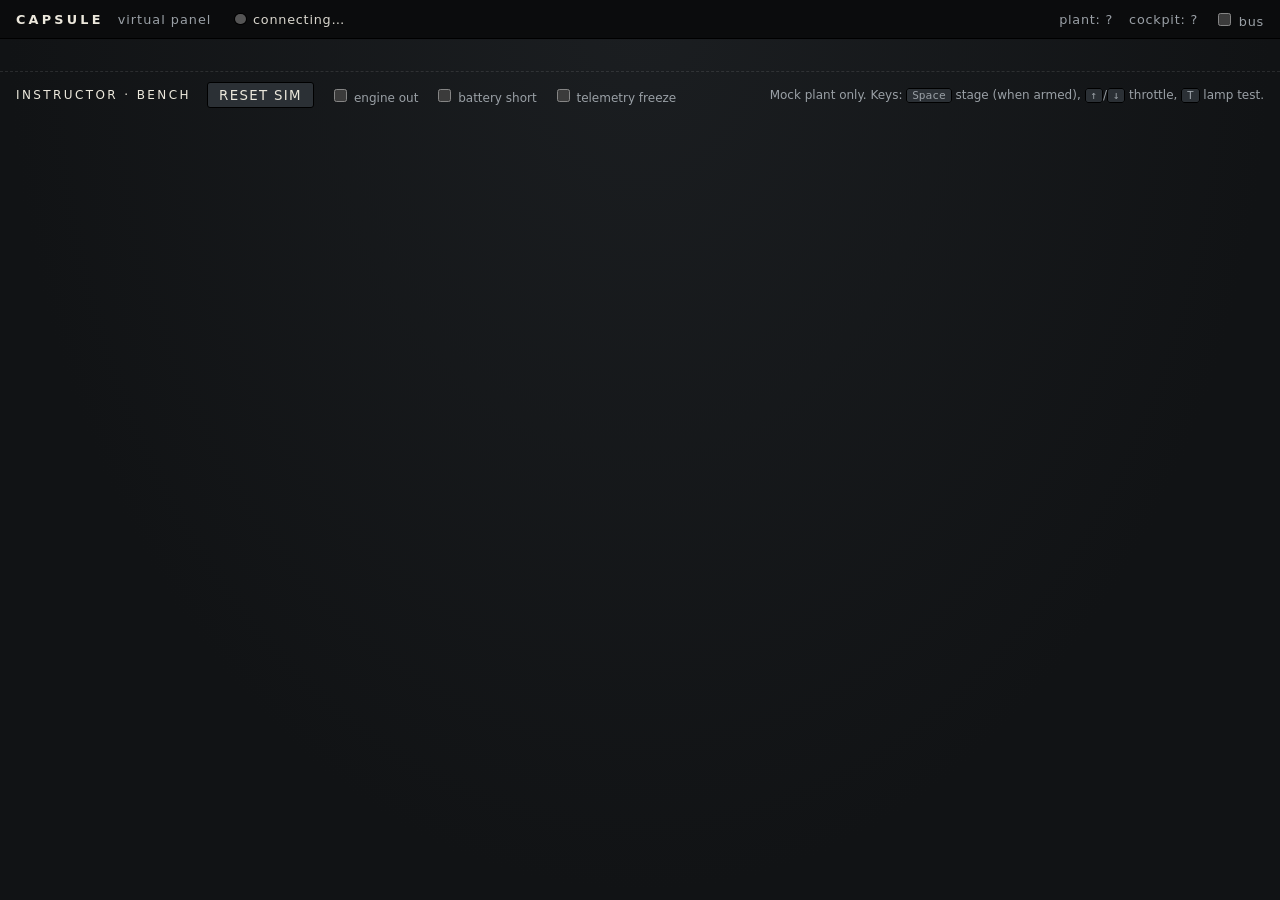
==== panels/virtual/index.html @ 7343ec57 "refactor for humans and performance" ====
<!doctype html>
<html lang="en">
<head>
<meta charset="utf-8">
<meta name="viewport" content="width=device-width, initial-scale=1">
<title>Capsule · virtual panel</title>
<link rel="icon" href="data:,">
<link rel="stylesheet" href="panel.css">
</head>
<body>
<header class="topbar">
  <div class="brand">CAPSULE <span>virtual panel</span></div>
  <div class="conn"><span id="conn-dot" class="dot"></span><span id="conn-text">connecting…</span></div>
  <nav id="nav" class="nav" aria-label="Panels"></nav>
  <div class="links">
    <span id="plant">plant: ?</span>
    <span id="cockpit">cockpit: ?</span>
    <label class="sw-sniff"><input type="checkbox" id="sniff-toggle"> bus</label>
  </div>
</header>

<main id="panel" class="panel" aria-label="Panel"></main>

<section class="bench" aria-label="Instructor bench">
  <div class="bench-title">INSTRUCTOR · BENCH</div>
  <button data-bench="sim/reset">RESET SIM</button>
  <label><input type="checkbox" data-failure="engine_out"> engine out</label>
  <label><input type="checkbox" data-failure="battery_short"> battery short</label>
  <label><input type="checkbox" data-failure="telemetry_freeze"> telemetry freeze</label>
  <span class="bench-note">Mock plant only. Keys: <kbd>Space</kbd> stage (when armed), <kbd>↑</kbd>/<kbd>↓</kbd> throttle, <kbd>T</kbd> lamp test.</span>
</section>

<section id="sniffer" class="sniffer" hidden aria-label="Bus sniffer">
  <div class="sniff-head">
    <strong>BUS</strong>
    <input id="sniff-filter" placeholder="filter topic (e.g. panel/ or cmd/)" value="">
    <label><input type="checkbox" id="sniff-tlm"> show tlm/*</label>
    <button id="sniff-clear">clear</button>
  </div>
  <ol id="sniff-list"></ol>
</section>

<script src="vendor/mqtt.min.js"></script>
<script type="module" src="panel.js"></script>
</body>
</html>
---- panels/virtual/panel.css ----
:root {
  --bg: #111315;
  --plate: #2a2e33;
  --plate-hi: #343a40;
  --plate-lo: #1f2327;
  --legend: #ece8dc;
  --legend-dim: #9aa0a6;
  --amber: #ffb000;
  --red: #ff3b2f;
  --green: #35e06f;
  --white: #f6f2e6;
  --seg-red: #ff4b1f;
  --seg-green: #4cff7a;
  --guard: #c8231b;
  --ink: #d9d6cd;
  font-family: "DIN Alternate", "Bahnschrift", "Roboto Condensed", "Arial Narrow", system-ui, sans-serif;
  color-scheme: dark;
}
* { box-sizing: border-box; }
body { margin: 0; background: radial-gradient(ellipse at top, #1b1e21, var(--bg) 70%); color: var(--ink); min-height: 100vh; }

.topbar { display: flex; align-items: center; gap: 1.5rem; padding: .6rem 1rem; background: #0b0c0d; border-bottom: 1px solid #000;
  font-size: .8rem; letter-spacing: .06em; flex-wrap: wrap; }
.brand { font-weight: 700; letter-spacing: .25em; color: var(--legend); }
.brand span { font-weight: 400; letter-spacing: .08em; color: var(--legend-dim); margin-left: .4rem; }
.conn { display: flex; align-items: center; gap: .45rem; }
.dot { width: .65rem; height: .65rem; border-radius: 50%; background: #555; box-shadow: 0 0 0 1px #000; }
.dot.up { background: var(--green); box-shadow: 0 0 8px var(--green); }
.dot.down { background: var(--red); box-shadow: 0 0 8px var(--red); }
.links { margin-left: auto; display: flex; gap: 1rem; color: var(--legend-dim); align-items: center; }
.sw-sniff { cursor: pointer; }

/* ---------- panel ---------- */
.panel { display: grid; grid-template-columns: repeat(auto-fit, minmax(17rem, 1fr)); gap: 1rem; padding: 1rem;
  max-width: 96rem; margin: 0 auto; }
.plate { position: relative; background: linear-gradient(160deg, var(--plate-hi), var(--plate) 35%, var(--plate-lo));
  border-radius: 6px; padding: 2.1rem 1rem 1.1rem; box-shadow: inset 0 1px 0 #ffffff14, inset 0 -2px 0 #0006, 0 6px 18px #0008;
  display: flex; flex-wrap: wrap; gap: 1.1rem 1rem; align-content: flex-start; justify-content: center; }
.plate::before, .plate::after, .plate .screw-b::before, .plate .screw-b::after {
  content: ""; position: absolute; width: 9px; height: 9px; border-radius: 50%;
  background: radial-gradient(circle at 35% 35%, #9aa0a6, #3c4146 70%); box-shadow: 0 1px 1px #000a; }
.plate::before { top: 7px; left: 7px; } .plate::after { top: 7px; right: 7px; }
.plate .screw-b::before { bottom: 7px; left: 7px; } .plate .screw-b::after { bottom: 7px; right: 7px; }
.plate-title { position: absolute; top: .55rem; left: 0; right: 0; text-align: center; font-size: .72rem; letter-spacing: .22em;
  color: var(--legend); text-shadow: 0 1px 0 #000; }
.plate-title::after { content: ""; display: block; margin: .3rem auto 0; width: 60%; height: 1px; background: #ffffff22; }

.ctl { display: flex; flex-direction: column; align-items: center; gap: .35rem; min-width: 4.6rem; }
.ctl .lbl { font-size: .66rem; letter-spacing: .14em; color: var(--legend); text-align: center; text-shadow: 0 1px 0 #000;
  white-space: nowrap; }
.ctl .sub { font-size: .58rem; letter-spacing: .12em; color: var(--legend-dim); }

/* toggle (bat handle) */
.toggle { width: 2.6rem; height: 4.2rem; position: relative; cursor: pointer; border: 0; background: transparent; padding: 0; }
.toggle .nut { position: absolute; left: 50%; top: 50%; width: 1.9rem; height: 1.9rem; transform: translate(-50%, -50%);
  border-radius: 50%; background: radial-gradient(circle at 40% 35%, #d7dbde, #6b7177 60%, #2b2f33); box-shadow: 0 2px 3px #000b; }
.toggle .bat { position: absolute; left: 50%; width: .62rem; height: 2.1rem; margin-left: -.31rem; border-radius: .35rem;
  background: linear-gradient(90deg, #8d9399, #f1f3f4 45%, #9ba1a6); box-shadow: 0 2px 2px #0009; transition: top .08s, transform .08s;
  top: .15rem; transform-origin: 50% 100%; }
.toggle[aria-pressed="false"] .bat { top: 1.95rem; transform-origin: 50% 0; }
.toggle .pos { position: absolute; left: 100%; font-size: .55rem; color: var(--legend-dim); letter-spacing: .1em; margin-left: .15rem; }
.toggle .pos.on { top: .1rem; } .toggle .pos.off { bottom: .1rem; }
.toggle:focus-visible, .btn:focus-visible, .rotary:focus-visible, .pot:focus-visible, .guard:focus-visible { outline: 2px solid var(--amber); outline-offset: 3px; }

/* guard cover */
.guarded { position: relative; width: 3.4rem; height: 4.6rem; margin-top: 1.3rem; display: flex; justify-content: center; align-items: center; }
.guard { position: absolute; inset: 0; border: 0; cursor: pointer; border-radius: .5rem .5rem .3rem .3rem; z-index: 2;
  background: linear-gradient(180deg, #e5483c, var(--guard) 55%, #7d140e); box-shadow: inset 0 2px 0 #ffffff40, 0 3px 6px #000b;
  transform-origin: 50% 0; transition: transform .18s; opacity: .93; }
.guard::after { content: "GUARD"; position: absolute; bottom: .35rem; left: 0; right: 0; font-size: .5rem; letter-spacing: .2em; color: #ffd9d4; }
.guarded.open .guard { transform: translateY(-1.15rem) scaleY(.2); box-shadow: 0 2px 3px #000b; }
.guarded.open .guard::after { opacity: 0; }
.guarded .toggle { z-index: 1; }

/* push button with lamp */
.btn { width: 4.2rem; height: 2.9rem; border-radius: .35rem; cursor: pointer; border: 2px solid #0a0b0c; padding: .2rem;
  background: #1b1d20; box-shadow: 0 3px 0 #000, 0 4px 8px #000a; display: flex; align-items: center; justify-content: center;
  font-family: inherit; font-size: .6rem; letter-spacing: .12em; line-height: 1.1; color: #5f6368; text-align: center;
  transition: transform .04s, box-shadow .04s; }
.btn.square { width: 3.4rem; }
.btn:active, .btn.down { transform: translateY(2px); box-shadow: 0 1px 0 #000, 0 2px 4px #000a; }
.btn.lit.red { background: radial-gradient(circle, #ff8270, var(--red) 60%, #a1190f); color: #2a0602; box-shadow: 0 0 18px #ff3b2f99, 0 3px 0 #000; }
.btn.lit.amber { background: radial-gradient(circle, #ffd27a, var(--amber) 60%, #a86f00); color: #2b1b00; box-shadow: 0 0 18px #ffb00099, 0 3px 0 #000; }
.btn.lit.green { background: radial-gradient(circle, #a4ffbf, var(--green) 60%, #13863b); color: #03240e; box-shadow: 0 0 18px #35e06f99, 0 3px 0 #000; }
.btn.plain { color: var(--legend); background: linear-gradient(#3b4046, #23272b); }

/* LED */
.led { width: 1.05rem; height: 1.05rem; border-radius: 50%; border: 2px solid #0b0c0d;
  background: radial-gradient(circle at 35% 30%, #555, #222 70%); box-shadow: inset 0 1px 2px #000; }
.led.lit.green { background: radial-gradient(circle at 35% 30%, #eaffef, var(--green) 45%, #0f6b2e); box-shadow: 0 0 10px var(--green); }
.led.lit.red { background: radial-gradient(circle at 35% 30%, #fff0ee, var(--red) 45%, #7a120b); box-shadow: 0 0 10px var(--red); }
.led.lit.amber { background: radial-gradient(circle at 35% 30%, #fff6e0, var(--amber) 45%, #7a5000); box-shadow: 0 0 10px var(--amber); }
.led.lit.white { background: radial-gradient(circle at 35% 30%, #fff, var(--white) 45%, #9a968a); box-shadow: 0 0 10px var(--white); }

.blink { animation: blink 0.5s steps(1, end) infinite; }
@keyframes blink { 50% { filter: brightness(.25); box-shadow: none; } }

/* annunciator */
.annun { display: grid; gap: 3px; background: #050506; padding: 4px; border-radius: 4px; box-shadow: inset 0 0 0 1px #000, 0 2px 4px #000a; }
.annun .cell { min-width: 5.2rem; padding: .45rem .3rem; text-align: center; font-size: .6rem; letter-spacing: .12em; line-height: 1.1;
  color: #3a3d40; background: #15171a; border-radius: 2px; }
.annun .cell.lit.amber { background: var(--amber); color: #2b1b00; box-shadow: 0 0 12px #ffb00088; }
.annun .cell.lit.red { background: var(--red); color: #2a0602; box-shadow: 0 0 12px #ff3b2f88; }

/* 7-segment */
.seg7 { background: #070707; padding: .45rem .55rem; border-radius: 4px; box-shadow: inset 0 0 0 1px #000, inset 0 2px 8px #000, 0 1px 0 #ffffff14;
  display: flex; gap: .18rem; }
.seg7 svg { width: 1.35rem; height: 2.3rem; }
.seg7 .s { fill: #1c0804; transition: fill .05s; }
.seg7.green .s { fill: #051a0b; }
.seg7 .s.on { fill: var(--seg-red); filter: drop-shadow(0 0 3px #ff4b1f88); }
.seg7.green .s.on { fill: var(--seg-green); filter: drop-shadow(0 0 3px #4cff7a88); }

/* bar graph */
.bar { display: flex; gap: 3px; padding: 4px; background: #070707; border-radius: 3px; box-shadow: inset 0 0 0 1px #000; }
.bar i { width: .55rem; height: 1.6rem; border-radius: 1px; background: #1a1d1a; }
.bar i.on { background: var(--green); box-shadow: 0 0 5px #35e06f88; }
.bar i.on.hi { background: var(--amber); box-shadow: 0 0 5px #ffb00088; }
.bar i.on.top { background: var(--red); box-shadow: 0 0 5px #ff3b2f88; }

/* rotary */
.rotary-wrap { position: relative; width: 7.4rem; height: 6.4rem; }
.rotary { position: absolute; left: 50%; top: 56%; width: 2.9rem; height: 2.9rem; transform: translate(-50%, -50%); border-radius: 50%;
  border: 0; cursor: pointer; background: radial-gradient(circle at 40% 35%, #5a6066, #1d2023 70%); box-shadow: 0 3px 6px #000c, inset 0 1px 0 #ffffff26; }
.rotary .ptr { position: absolute; left: 50%; top: 50%; width: .3rem; height: 1.35rem; margin-left: -.15rem; margin-top: -1.35rem;
  background: var(--white); border-radius: .2rem; transform-origin: 50% 100%; box-shadow: 0 0 3px #000; transition: transform .12s; }
.rotary-wrap .tick { position: absolute; white-space: nowrap; font-size: .5rem; letter-spacing: .06em; color: var(--legend-dim); transform: translate(-50%, -50%); }
.rotary-wrap .tick.sel { color: var(--legend); text-shadow: 0 0 6px #fff8; }

/* pot (throttle lever) */
.pot { -webkit-appearance: none; appearance: none; writing-mode: vertical-lr; direction: rtl; width: 2.4rem; height: 8.5rem; background: transparent; cursor: ns-resize; }
.pot::-webkit-slider-runnable-track { width: .5rem; background: #050506; border-radius: .3rem; box-shadow: inset 0 0 0 1px #000; }
.pot::-moz-range-track { width: .5rem; background: #050506; border-radius: .3rem; }
.pot::-webkit-slider-thumb { -webkit-appearance: none; width: 2.2rem; height: 1.1rem; border-radius: .25rem; margin-left: -.85rem;
  background: linear-gradient(#e9ecef, #8f959b); box-shadow: 0 2px 3px #000b; }
.pot::-moz-range-thumb { width: 2.2rem; height: 1.1rem; border-radius: .25rem; background: linear-gradient(#e9ecef, #8f959b); border: 0; }
.pot-val { font-size: .6rem; color: var(--legend-dim); font-variant-numeric: tabular-nums; }

/* buzzer */
.buzzer { width: 2.2rem; height: 2.2rem; border-radius: 50%; background: repeating-radial-gradient(circle, #222 0 2px, #0c0d0e 2px 4px);
  box-shadow: 0 2px 4px #000b, inset 0 0 0 2px #000; }
.buzzer.lit { box-shadow: 0 0 0 3px var(--red), 0 0 14px var(--red); }

/* bench + sniffer */
.bench { max-width: 96rem; margin: 0 auto 1rem; padding: .6rem 1rem; display: flex; gap: 1rem; align-items: center; flex-wrap: wrap;
  font-size: .75rem; color: var(--legend-dim); border-top: 1px dashed #ffffff1a; }
.bench-title { letter-spacing: .2em; color: var(--legend); }
.bench button, .sniff-head button { background: #2b3035; color: var(--legend); border: 1px solid #000; border-radius: 3px; padding: .3rem .7rem; cursor: pointer; font-family: inherit; letter-spacing: .1em; }
.bench-note { margin-left: auto; }
kbd { background: #2b3035; border-radius: 3px; padding: 0 .3rem; border: 1px solid #000; font-size: .7rem; }
.sniffer { max-width: 96rem; margin: 0 auto 1rem; padding: 0 1rem; font-family: ui-monospace, "JetBrains Mono", Menlo, monospace; font-size: .72rem; }
.sniff-head { display: flex; gap: .8rem; align-items: center; padding: .4rem 0; flex-wrap: wrap; }
.sniff-head input[type=text], .sniff-head input:not([type]) { background: #0b0c0d; color: var(--ink); border: 1px solid #333; padding: .25rem .4rem; min-width: 16rem; }
#sniff-list { list-style: none; margin: 0; padding: .4rem; height: 16rem; overflow: auto; background: #08090a; border: 1px solid #222; }
#sniff-list li { white-space: pre; color: #9aa0a6; }
#sniff-list li b { color: var(--amber); font-weight: 400; }
#sniff-list li .in { color: var(--green); }
#sniff-list li .cmd { color: var(--red); }

@media (max-width: 480px) {
  .panel { padding: .6rem; gap: .7rem; }
  .bench-note { margin-left: 0; }
}
.navlink { color: var(--legend); text-decoration: none; border: 1px solid #444; border-radius: 3px; padding: .15rem .5rem; }
.navlink:hover, .navlink:focus-visible { border-color: var(--amber); color: var(--amber); outline: none; }

/* ---------- navigation between panels ---------- */
.nav { display: flex; gap: .4rem; flex-wrap: wrap; }
.navlink[aria-current="page"] { border-color: var(--amber); color: var(--amber); }

/* ---------- white annunciators (DSKY) and blinking displays ---------- */
.annun .cell.lit.white { background: #f2efe6; color: #1d1d1b; box-shadow: 0 0 12px #f2efe688; }
.annun .cell.lit.green { background: var(--green); color: #032010; box-shadow: 0 0 12px #35e06f88; }
/* the whole display blinks as one: animating each lit segment made segments that lit later blink out of step */
.seg7.flash svg { animation: seg-blink 1s steps(1) infinite; }
@keyframes seg-blink { 50% { opacity: .08; } }
@media (prefers-reduced-motion: reduce) { .seg7.flash svg { animation-duration: 2s; } }
.annun .cell.lit.blue { background: #4aa8ff; color: #021a33; box-shadow: 0 0 12px #4aa8ff88; }
.plate.pairs { display: grid; grid-template-columns: auto auto; justify-content: center; align-items: center; gap: .9rem 1.2rem; }

/* ---------- keypad ---------- */
.keypad { display: grid; grid-template-columns: auto auto auto; gap: .45rem; align-items: stretch; }
.keycol { display: grid; grid-template-rows: 1fr 1fr; gap: .45rem; }
.keygrid { display: grid; grid-template-columns: repeat(5, 3.3rem); grid-auto-rows: 3.1rem; gap: .45rem; }
.key { font: 600 .82rem/1 "DIN Alternate", "Roboto Condensed", system-ui, sans-serif; letter-spacing: .06em; color: #f4f1e8;
  background: linear-gradient(#4a4f55, #2a2e33); border: 1px solid #000; border-radius: 4px; cursor: pointer; min-width: 3.3rem;
  box-shadow: inset 0 1px 0 #ffffff26, 0 3px 0 #000; padding: 0 .2rem; }
.key.tall { min-height: 4.8rem; min-width: 3.8rem; }
.key.down { transform: translateY(2px); box-shadow: inset 0 1px 0 #ffffff14, 0 1px 0 #000; background: #3b4046; }
.key:focus-visible { outline: 2px solid var(--amber); outline-offset: 2px; }
.key.blank { visibility: hidden; }

/* ---------- DSKY layout ---------- */
.layout-dsky .panel { grid-template-columns: minmax(13rem, auto) minmax(17rem, auto); justify-content: center; max-width: 60rem; }
.layout-dsky .plate.dsky-keys { grid-column: 1 / -1; }
.plate.dsky-status .annun .cell { min-width: 6.4rem; padding: .7rem .3rem; }
.plate.dsky-disp { display: grid; grid-template-columns: repeat(3, auto); gap: .8rem 1.1rem; justify-content: center; background: linear-gradient(160deg, #2b2f2a, #1e221d); }
.plate.dsky-disp .ctl.reg { grid-column: 1 / -1; flex-direction: row-reverse; justify-content: flex-end; gap: .8rem; }
.plate.dsky-disp .ctl.acty { grid-column: 1; }
.plate.dsky-disp .ctl.prog { grid-column: 3; }
.plate.dsky-disp .ctl.verb { grid-column: 1; }
.plate.dsky-disp .ctl.noun { grid-column: 3; }
.plate.dsky-disp .ctl.reg .lbl { min-width: 1.6rem; }
@media (max-width: 40rem) {
  .layout-dsky .panel { grid-template-columns: 1fr; }
  .keygrid { grid-template-columns: repeat(5, 2.6rem); grid-auto-rows: 2.8rem; }
  .key { min-width: 2.6rem; font-size: .7rem; }
  .key.tall { min-width: 3rem; }
}
/* push buttons carry their legend on the cap: no second label under them */
.ctl.t-button > .lbl, .ctl.t-lamp_button > .lbl { display: none; }

/* ---------- LED matrix (engine status) and alphanumeric display ---------- */
.matrix { display: grid; gap: 4px; padding: 7px; background: #050506; border-radius: 4px; box-shadow: inset 0 0 0 1px #000, 0 2px 4px #000a; }
.matrix i { width: .8rem; height: .8rem; border-radius: 50%; background: #17191b; }
.matrix i.green { background: var(--green); box-shadow: 0 0 7px var(--green); }
.matrix i.amber { background: var(--amber); box-shadow: 0 0 7px var(--amber); }
.matrix i.red { background: var(--red); box-shadow: 0 0 7px var(--red); }
.matrix i.white { background: #8f8c84; box-shadow: 0 0 4px #f6f2e666; }
.alpha { height: 2.3rem; padding: .4rem .5rem; background: #070707; border-radius: 4px; box-shadow: inset 0 0 0 1px #000, inset 0 2px 8px #000;
  font: 600 1.15rem/1.5rem ui-monospace, "DejaVu Sans Mono", Menlo, monospace; letter-spacing: .16em; white-space: pre; overflow: hidden;
  color: var(--seg-green); text-shadow: 0 0 5px #4cff7a88; }
.plate.pairs .screw-b { position: absolute; inset: 0; pointer-events: none; }
.plate.wide { grid-column: span 2; }
@media (max-width: 40rem) { .plate.wide { grid-column: auto; } .plate.wide .annun .cell { min-width: 0; } }
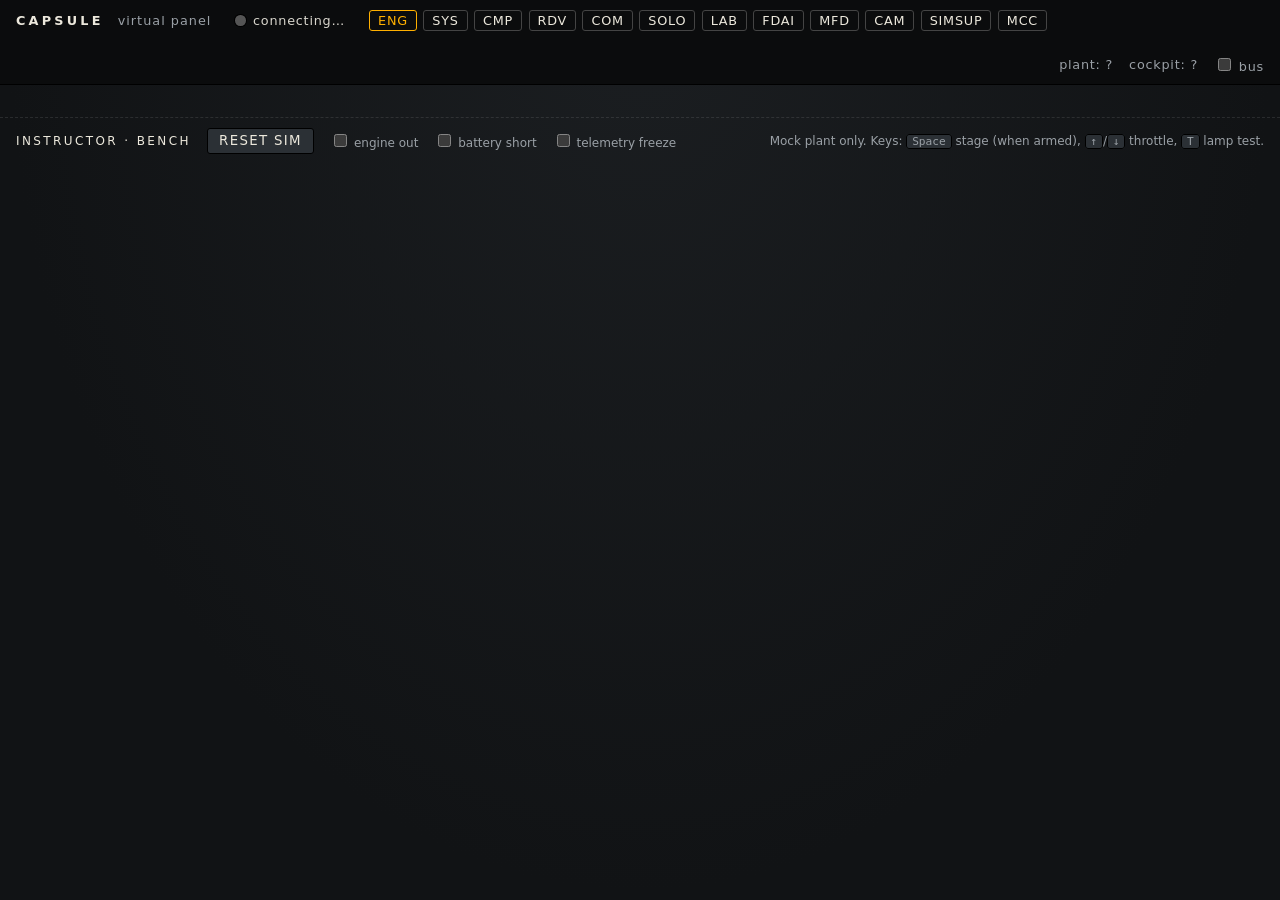
==== commit 9a0e6be0: "a bit of refactoring" ====
--- a/panels/virtual/index.html
+++ b/panels/virtual/index.html
@@ -8,10 +8,7 @@
 <link rel="stylesheet" href="panel.css">
 </head>
 <body>
-<header class="topbar">
-  <div class="brand">CAPSULE <span>virtual panel</span></div>
-  <div class="conn"><span id="conn-dot" class="dot"></span><span id="conn-text">connecting…</span></div>
-  <nav id="nav" class="nav" aria-label="Panels"></nav>
+<header class="topbar" data-subtitle="virtual panel">
   <div class="links">
     <span id="plant">plant: ?</span>
     <span id="cockpit">cockpit: ?</span>
@@ -41,6 +38,7 @@
 </section>
 
 <script src="vendor/mqtt.min.js"></script>
+<script type="module" src="shell.js"></script>
 <script type="module" src="panel.js"></script>
 </body>
 </html>
--- a/panels/virtual/panel.css
+++ b/panels/virtual/panel.css
@@ -168,7 +168,7 @@
 .nav { display: flex; gap: .4rem; flex-wrap: wrap; }
 .navlink[aria-current="page"] { border-color: var(--amber); color: var(--amber); }
 
-/* ---------- white annunciators (DSKY) and blinking displays ---------- */
+/* ---------- white annunciators and blinking displays ---------- */
 .annun .cell.lit.white { background: #f2efe6; color: #1d1d1b; box-shadow: 0 0 12px #f2efe688; }
 .annun .cell.lit.green { background: var(--green); color: #032010; box-shadow: 0 0 12px #35e06f88; }
 /* the whole display blinks as one: animating each lit segment made segments that lit later blink out of step */
@@ -190,19 +190,7 @@
 .key:focus-visible { outline: 2px solid var(--amber); outline-offset: 2px; }
 .key.blank { visibility: hidden; }
 
-/* ---------- DSKY layout ---------- */
-.layout-dsky .panel { grid-template-columns: minmax(13rem, auto) minmax(17rem, auto); justify-content: center; max-width: 60rem; }
-.layout-dsky .plate.dsky-keys { grid-column: 1 / -1; }
-.plate.dsky-status .annun .cell { min-width: 6.4rem; padding: .7rem .3rem; }
-.plate.dsky-disp { display: grid; grid-template-columns: repeat(3, auto); gap: .8rem 1.1rem; justify-content: center; background: linear-gradient(160deg, #2b2f2a, #1e221d); }
-.plate.dsky-disp .ctl.reg { grid-column: 1 / -1; flex-direction: row-reverse; justify-content: flex-end; gap: .8rem; }
-.plate.dsky-disp .ctl.acty { grid-column: 1; }
-.plate.dsky-disp .ctl.prog { grid-column: 3; }
-.plate.dsky-disp .ctl.verb { grid-column: 1; }
-.plate.dsky-disp .ctl.noun { grid-column: 3; }
-.plate.dsky-disp .ctl.reg .lbl { min-width: 1.6rem; }
 @media (max-width: 40rem) {
-  .layout-dsky .panel { grid-template-columns: 1fr; }
   .keygrid { grid-template-columns: repeat(5, 2.6rem); grid-auto-rows: 2.8rem; }
   .key { min-width: 2.6rem; font-size: .7rem; }
   .key.tall { min-width: 3rem; }
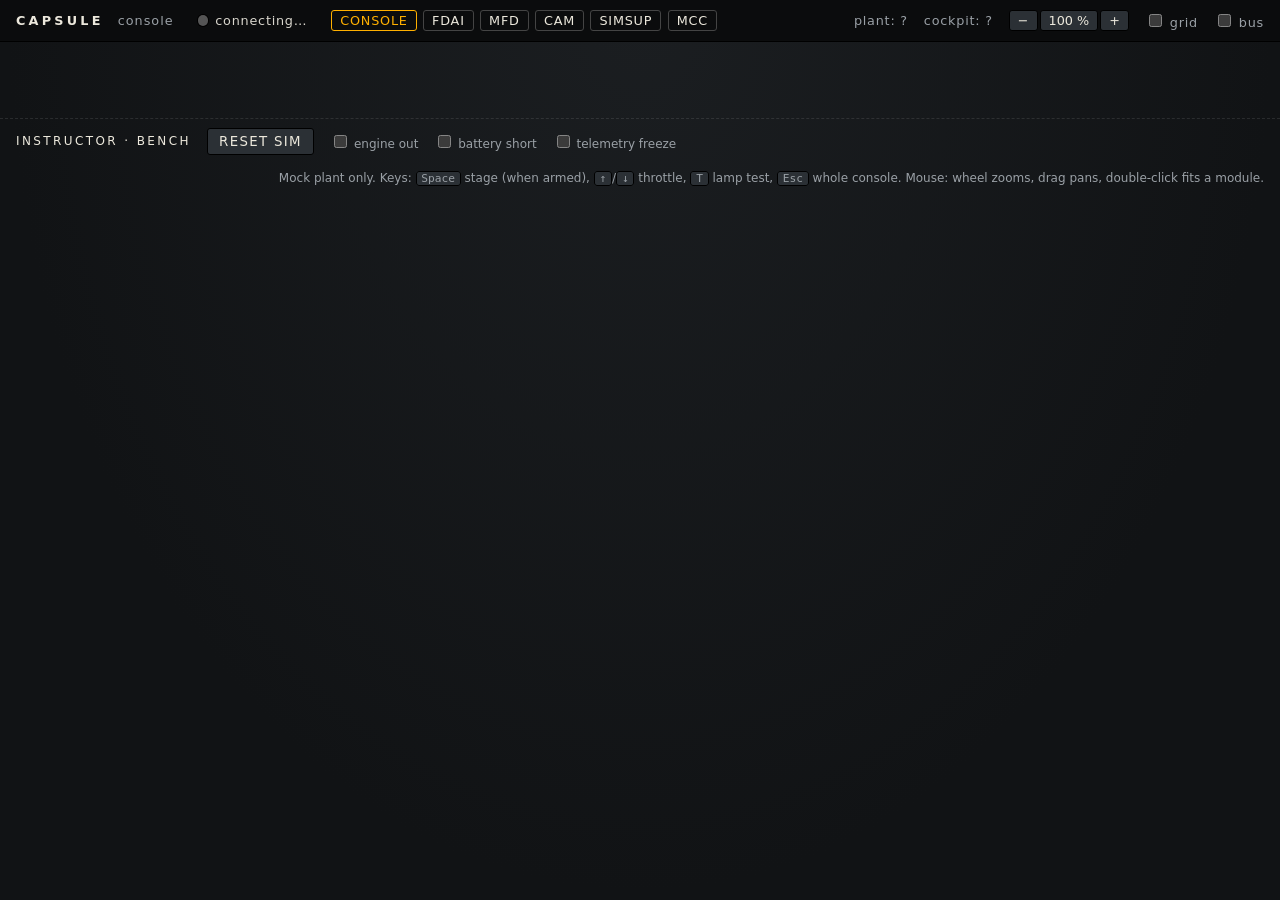
==== commit 891b8018: "panels and redesign in U" ====
--- a/panels/virtual/index.html
+++ b/panels/virtual/index.html
@@ -3,20 +3,29 @@
 <head>
 <meta charset="utf-8">
 <meta name="viewport" content="width=device-width, initial-scale=1">
-<title>Capsule · virtual panel</title>
+<title>Capsule · console</title>
 <link rel="icon" href="data:,">
 <link rel="stylesheet" href="panel.css">
 </head>
 <body>
-<header class="topbar" data-subtitle="virtual panel">
+<header class="topbar" data-subtitle="console">
   <div class="links">
+    <span id="layout-status" class="layout-status" hidden></span>
     <span id="plant">plant: ?</span>
     <span id="cockpit">cockpit: ?</span>
+    <span class="zoom" aria-label="Zoom">
+      <button id="zoom-out" type="button" title="Zoom out">−</button>
+      <button id="zoom-fit" type="button" title="Fit to the window"><span id="zoom-level">100 %</span></button>
+      <button id="zoom-in" type="button" title="Zoom in">+</button>
+    </span>
+    <label class="sw-sniff" title="10 mm grid on every panel"><input type="checkbox" id="grid-toggle"> grid</label>
     <label class="sw-sniff"><input type="checkbox" id="sniff-toggle"> bus</label>
   </div>
 </header>
 
-<main id="panel" class="panel" aria-label="Panel"></main>
+<main id="console" class="console" aria-label="Console: the wheel zooms, dragging pans, double-click a module to fit it, Esc fits all">
+  <div id="overview" class="overview"></div>
+</main>
 
 <section class="bench" aria-label="Instructor bench">
   <div class="bench-title">INSTRUCTOR · BENCH</div>
@@ -24,7 +33,7 @@
   <label><input type="checkbox" data-failure="engine_out"> engine out</label>
   <label><input type="checkbox" data-failure="battery_short"> battery short</label>
   <label><input type="checkbox" data-failure="telemetry_freeze"> telemetry freeze</label>
-  <span class="bench-note">Mock plant only. Keys: <kbd>Space</kbd> stage (when armed), <kbd>↑</kbd>/<kbd>↓</kbd> throttle, <kbd>T</kbd> lamp test.</span>
+  <span class="bench-note">Mock plant only. Keys: <kbd>Space</kbd> stage (when armed), <kbd>↑</kbd>/<kbd>↓</kbd> throttle, <kbd>T</kbd> lamp test, <kbd>Esc</kbd> whole console. Mouse: wheel zooms, drag pans, double-click fits a module.</span>
 </section>
 
 <section id="sniffer" class="sniffer" hidden aria-label="Bus sniffer">
--- a/panels/virtual/panel.css
+++ b/panels/virtual/panel.css
@@ -30,12 +30,35 @@
 .links { margin-left: auto; display: flex; gap: 1rem; color: var(--legend-dim); align-items: center; }
 .sw-sniff { cursor: pointer; }
 
-/* ---------- panel ---------- */
-.panel { display: grid; grid-template-columns: repeat(auto-fit, minmax(17rem, 1fr)); gap: 1rem; padding: 1rem;
-  max-width: 96rem; margin: 0 auto; }
+/* ---------- console, zones, modules, panels: fixed physical geometry (1 U = 100 mm), only the zoom changes ---------- */
+.console { overflow: auto; cursor: grab; overscroll-behavior: contain; }
+.overview { display: flex; flex-direction: column; gap: 14mm; width: max-content; margin: 0 auto; padding: 10mm; user-select: none; }
+.zone-title { font-size: 1.6rem; letter-spacing: .5em; color: var(--legend-dim); padding: 0 0 4mm; border-bottom: 2px dashed #ffffff30;
+  margin-bottom: 6mm; }
+/* the zone's grid of U, faint, so that free places show */
+.zone-grid { position: relative; background-image: linear-gradient(#ffffff0d 1px, transparent 1px), linear-gradient(90deg, #ffffff0d 1px, transparent 1px);
+  background-size: 100mm 100mm; outline: 1px solid #ffffff0d; }
+.module { position: absolute; background: #08090a; box-shadow: 0 0 0 1.5mm #050607, 0 10px 30px #000c; }
+.console.panning { cursor: grabbing; }
+.zoom { display: inline-flex; gap: 2px; }
+.zoom button { white-space: nowrap; background: #2b3035; color: var(--legend); border: 1px solid #000; border-radius: 3px; padding: .1rem .5rem; cursor: pointer;
+  font: inherit; min-width: 1.8rem; }
+.layout-status { color: var(--red); cursor: help; }
+.misplaced { outline: 2px dashed var(--red); outline-offset: 1px; }
+
+/* a plate: the console's panels, and the glass pages' bezels (which flow) */
 .plate { position: relative; background: linear-gradient(160deg, var(--plate-hi), var(--plate) 35%, var(--plate-lo));
   border-radius: 6px; padding: 2.1rem 1rem 1.1rem; box-shadow: inset 0 1px 0 #ffffff14, inset 0 -2px 0 #0006, 0 6px 18px #0008;
   display: flex; flex-wrap: wrap; gap: 1.1rem 1rem; align-content: flex-start; justify-content: center; }
+/* a glass panel's screen: the page, scaled from its resolution to the screen's size */
+.glass { position: absolute; overflow: hidden; background: #000; border-radius: 1mm; box-shadow: 0 0 0 2mm #111316, 0 0 0 2.4mm #000; }
+.glass iframe { border: 0; display: block; transform-origin: 0 0; background: #000; }
+/* a console panel: fixed size and place, its controls placed absolutely */
+.module .plate { position: absolute; display: block; padding: 0; overflow: hidden; border-radius: 1.5mm;
+  box-shadow: inset 0 1px 0 #ffffff14, inset 0 -2px 0 #0006, inset 0 0 0 1px #000; }
+body.show-grid .module .plate { background-image: linear-gradient(#ffb00026 1px, transparent 1px), linear-gradient(90deg, #ffb00026 1px, transparent 1px),
+  linear-gradient(160deg, var(--plate-hi), var(--plate) 35%, var(--plate-lo));
+  background-size: 10mm 10mm, 10mm 10mm, auto; }
 .plate::before, .plate::after, .plate .screw-b::before, .plate .screw-b::after {
   content: ""; position: absolute; width: 9px; height: 9px; border-radius: 50%;
   background: radial-gradient(circle at 35% 35%, #9aa0a6, #3c4146 70%); box-shadow: 0 1px 1px #000a; }
@@ -45,7 +68,9 @@
   color: var(--legend); text-shadow: 0 1px 0 #000; }
 .plate-title::after { content: ""; display: block; margin: .3rem auto 0; width: 60%; height: 1px; background: #ffffff22; }
 
-.ctl { display: flex; flex-direction: column; align-items: center; gap: .35rem; min-width: 4.6rem; }
+/* a control block (indicator, component, legend), centred on its `at` position in mm */
+.ctl { position: absolute; transform: translate(-50%, -50%); display: flex; flex-direction: column; align-items: center; gap: .35rem;
+  min-width: 4.6rem; }
 .ctl .lbl { font-size: .66rem; letter-spacing: .14em; color: var(--legend); text-align: center; text-shadow: 0 1px 0 #000;
   white-space: nowrap; }
 .ctl .sub { font-size: .58rem; letter-spacing: .12em; color: var(--legend-dim); }
@@ -147,6 +172,7 @@
 .bench-title { letter-spacing: .2em; color: var(--legend); }
 .bench button, .sniff-head button { background: #2b3035; color: var(--legend); border: 1px solid #000; border-radius: 3px; padding: .3rem .7rem; cursor: pointer; font-family: inherit; letter-spacing: .1em; }
 .bench-note { margin-left: auto; }
+@media (max-width: 480px) { .bench-note { margin-left: 0; } }
 kbd { background: #2b3035; border-radius: 3px; padding: 0 .3rem; border: 1px solid #000; font-size: .7rem; }
 .sniffer { max-width: 96rem; margin: 0 auto 1rem; padding: 0 1rem; font-family: ui-monospace, "JetBrains Mono", Menlo, monospace; font-size: .72rem; }
 .sniff-head { display: flex; gap: .8rem; align-items: center; padding: .4rem 0; flex-wrap: wrap; }
@@ -157,10 +183,7 @@
 #sniff-list li .in { color: var(--green); }
 #sniff-list li .cmd { color: var(--red); }
 
-@media (max-width: 480px) {
-  .panel { padding: .6rem; gap: .7rem; }
-  .bench-note { margin-left: 0; }
-}
+
 .navlink { color: var(--legend); text-decoration: none; border: 1px solid #444; border-radius: 3px; padding: .15rem .5rem; }
 .navlink:hover, .navlink:focus-visible { border-color: var(--amber); color: var(--amber); outline: none; }
 
@@ -176,7 +199,6 @@
 @keyframes seg-blink { 50% { opacity: .08; } }
 @media (prefers-reduced-motion: reduce) { .seg7.flash svg { animation-duration: 2s; } }
 .annun .cell.lit.blue { background: #4aa8ff; color: #021a33; box-shadow: 0 0 12px #4aa8ff88; }
-.plate.pairs { display: grid; grid-template-columns: auto auto; justify-content: center; align-items: center; gap: .9rem 1.2rem; }
 
 /* ---------- keypad ---------- */
 .keypad { display: grid; grid-template-columns: auto auto auto; gap: .45rem; align-items: stretch; }
@@ -190,11 +212,6 @@
 .key:focus-visible { outline: 2px solid var(--amber); outline-offset: 2px; }
 .key.blank { visibility: hidden; }
 
-@media (max-width: 40rem) {
-  .keygrid { grid-template-columns: repeat(5, 2.6rem); grid-auto-rows: 2.8rem; }
-  .key { min-width: 2.6rem; font-size: .7rem; }
-  .key.tall { min-width: 3rem; }
-}
 /* push buttons carry their legend on the cap: no second label under them */
 .ctl.t-button > .lbl, .ctl.t-lamp_button > .lbl { display: none; }
 
@@ -208,6 +225,14 @@
 .alpha { height: 2.3rem; padding: .4rem .5rem; background: #070707; border-radius: 4px; box-shadow: inset 0 0 0 1px #000, inset 0 2px 8px #000;
   font: 600 1.15rem/1.5rem ui-monospace, "DejaVu Sans Mono", Menlo, monospace; letter-spacing: .16em; white-space: pre; overflow: hidden;
   color: var(--seg-green); text-shadow: 0 0 5px #4cff7a88; }
-.plate.pairs .screw-b { position: absolute; inset: 0; pointer-events: none; }
-.plate.wide { grid-column: span 2; }
-@media (max-width: 40rem) { .plate.wide { grid-column: auto; } .plate.wide .annun .cell { min-width: 0; } }
+
+/* ---------- a glass page inside its console module's screen (?embed=1, set by shell.js) ---------- */
+.embedded body { background: #000; min-height: 0; overflow: hidden; }
+.embedded .topbar, .embedded .fdai-note, .embedded .plate > .plate-title { display: none; }
+.embedded :is(.fdai-wrap, .cam-wrap) { padding: 0; height: 100vh; align-items: stretch; }
+.embedded .plate { width: 100%; height: 100vh; padding: 1rem; border-radius: 0; background: #050607; box-shadow: none;
+  justify-content: center; align-content: center; }
+.embedded .plate::before, .embedded .plate::after { display: none; }
+.embedded .fdai-box { width: min(100%, calc(100vh - 9.5rem)); }
+.embedded .screen { flex-basis: min(36rem, calc(100vh - 2rem)); }
+.embedded .cam-screen { width: min(100%, calc((100vh - 2rem) * 16 / 9)); }
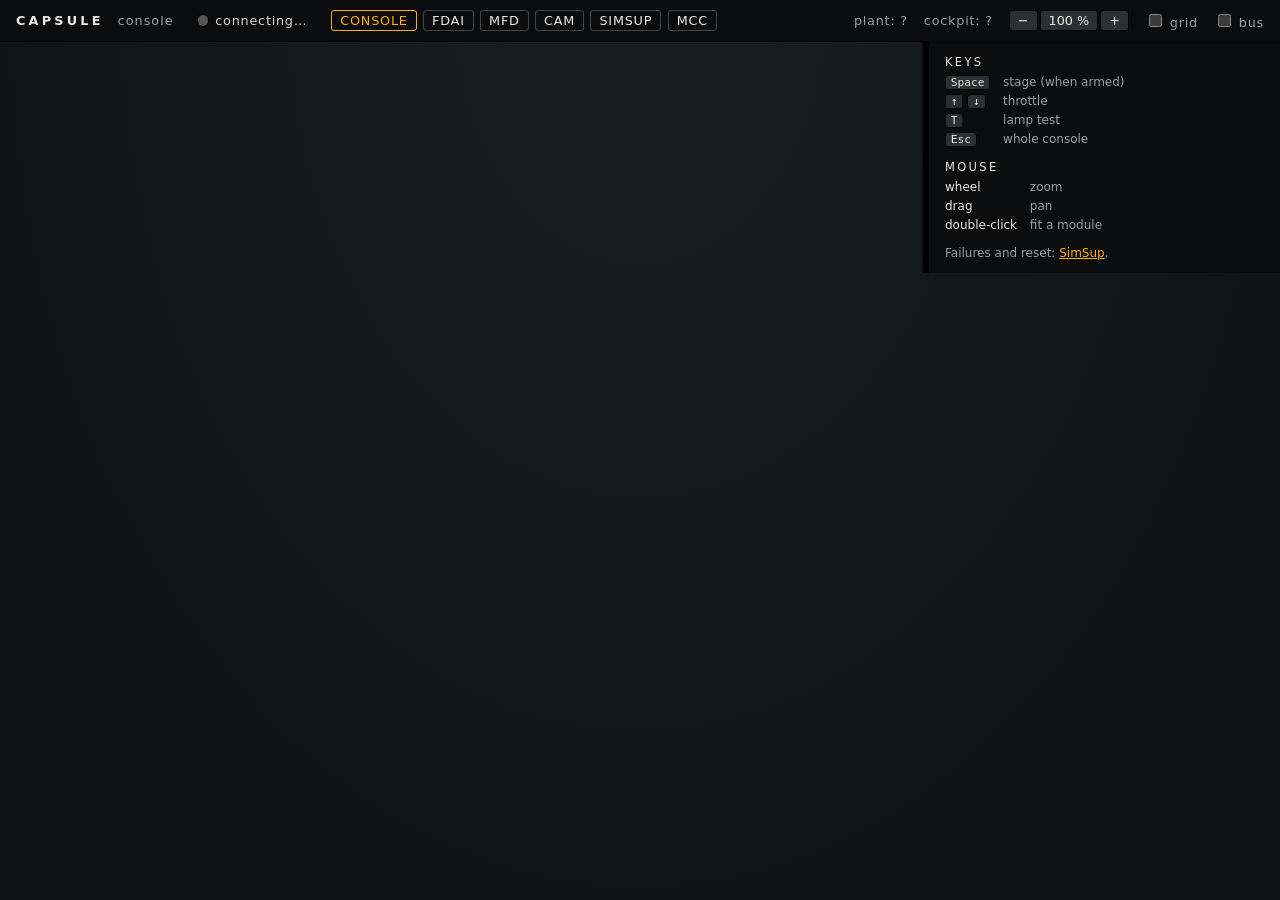
==== commit 5949e725: "UI changes" ====
--- a/panels/virtual/index.html
+++ b/panels/virtual/index.html
@@ -23,28 +23,42 @@
   </div>
 </header>
 
+<div id="workspace" class="workspace">
 <main id="console" class="console" aria-label="Console: the wheel zooms, dragging pans, double-click a module to fit it, Esc fits all">
   <div id="overview" class="overview"></div>
 </main>
 
-<section class="bench" aria-label="Instructor bench">
-  <div class="bench-title">INSTRUCTOR · BENCH</div>
-  <button data-bench="sim/reset">RESET SIM</button>
-  <label><input type="checkbox" data-failure="engine_out"> engine out</label>
-  <label><input type="checkbox" data-failure="battery_short"> battery short</label>
-  <label><input type="checkbox" data-failure="telemetry_freeze"> telemetry freeze</label>
-  <span class="bench-note">Mock plant only. Keys: <kbd>Space</kbd> stage (when armed), <kbd>↑</kbd>/<kbd>↓</kbd> throttle, <kbd>T</kbd> lamp test, <kbd>Esc</kbd> whole console. Mouse: wheel zooms, drag pans, double-click fits a module.</span>
-</section>
+<div id="side-grip" class="side-grip" role="separator" aria-orientation="vertical" aria-label="Resize the side column" tabindex="0"
+  title="Drag to resize (double-click: default width)"></div>
+<aside id="side" class="side" aria-label="Help and bus">
+  <section class="console-help" aria-label="Help">
+    <h2>KEYS</h2>
+    <dl>
+      <dt><kbd>Space</kbd></dt><dd>stage (when armed)</dd>
+      <dt><kbd>↑</kbd> <kbd>↓</kbd></dt><dd>throttle</dd>
+      <dt><kbd>T</kbd></dt><dd>lamp test</dd>
+      <dt><kbd>Esc</kbd></dt><dd>whole console</dd>
+    </dl>
+    <h2>MOUSE</h2>
+    <dl>
+      <dt>wheel</dt><dd>zoom</dd>
+      <dt>drag</dt><dd>pan</dd>
+      <dt>double-click</dt><dd>fit a module</dd>
+    </dl>
+    <p>Failures and reset: <a href="simsup.html">SimSup</a>.</p>
+  </section>
 
-<section id="sniffer" class="sniffer" hidden aria-label="Bus sniffer">
-  <div class="sniff-head">
-    <strong>BUS</strong>
-    <input id="sniff-filter" placeholder="filter topic (e.g. panel/ or cmd/)" value="">
-    <label><input type="checkbox" id="sniff-tlm"> show tlm/*</label>
-    <button id="sniff-clear">clear</button>
-  </div>
-  <ol id="sniff-list"></ol>
-</section>
+  <section id="sniffer" class="sniffer" hidden aria-label="Bus sniffer">
+    <div class="sniff-head">
+      <h2>BUS</h2>
+      <button id="sniff-clear">clear</button>
+      <input id="sniff-filter" placeholder="filter topic (e.g. panel/ or cmd/)" value="">
+      <label><input type="checkbox" id="sniff-tlm"> show tlm/*</label>
+    </div>
+    <ol id="sniff-list"></ol>
+  </section>
+</aside>
+</div>
 
 <script src="vendor/mqtt.min.js"></script>
 <script type="module" src="shell.js"></script>
--- a/panels/virtual/panel.css
+++ b/panels/virtual/panel.css
@@ -38,7 +38,10 @@
 /* the zone's grid of U, faint, so that free places show */
 .zone-grid { position: relative; background-image: linear-gradient(#ffffff0d 1px, transparent 1px), linear-gradient(90deg, #ffffff0d 1px, transparent 1px);
   background-size: 100mm 100mm; outline: 1px solid #ffffff0d; }
-.module { position: absolute; background: #08090a; box-shadow: 0 0 0 1.5mm #050607, 0 10px 30px #000c; }
+/* a module fills its slots exactly; its frame shows in the panels' clearance, and a light edge just inside its
+   footprint (thinner than the clearance, so on no panel) shows what belongs together. Nothing is drawn outside. */
+.module { position: absolute; background: #08090a; }
+.module::after { content: ""; position: absolute; inset: 0; border: 1.5px solid #ffffff38; pointer-events: none; }
 .console.panning { cursor: grabbing; }
 .zoom { display: inline-flex; gap: 2px; }
 .zoom button { white-space: nowrap; background: #2b3035; color: var(--legend); border: 1px solid #000; border-radius: 3px; padding: .1rem .5rem; cursor: pointer;
@@ -166,19 +169,35 @@
   box-shadow: 0 2px 4px #000b, inset 0 0 0 2px #000; }
 .buzzer.lit { box-shadow: 0 0 0 3px var(--red), 0 0 14px var(--red); }
 
-/* bench + sniffer */
-.bench { max-width: 96rem; margin: 0 auto 1rem; padding: .6rem 1rem; display: flex; gap: 1rem; align-items: center; flex-wrap: wrap;
-  font-size: .75rem; color: var(--legend-dim); border-top: 1px dashed #ffffff1a; }
-.bench-title { letter-spacing: .2em; color: var(--legend); }
-.bench button, .sniff-head button { background: #2b3035; color: var(--legend); border: 1px solid #000; border-radius: 3px; padding: .3rem .7rem; cursor: pointer; font-family: inherit; letter-spacing: .1em; }
-.bench-note { margin-left: auto; }
-@media (max-width: 480px) { .bench-note { margin-left: 0; } }
-kbd { background: #2b3035; border-radius: 3px; padding: 0 .3rem; border: 1px solid #000; font-size: .7rem; }
-.sniffer { max-width: 96rem; margin: 0 auto 1rem; padding: 0 1rem; font-family: ui-monospace, "JetBrains Mono", Menlo, monospace; font-size: .72rem; }
-.sniff-head { display: flex; gap: .8rem; align-items: center; padding: .4rem 0; flex-wrap: wrap; }
-.sniff-head input[type=text], .sniff-head input:not([type]) { background: #0b0c0d; color: var(--ink); border: 1px solid #333; padding: .25rem .4rem; min-width: 16rem; }
-#sniff-list { list-style: none; margin: 0; padding: .4rem; height: 16rem; overflow: auto; background: #08090a; border: 1px solid #222; }
-#sniff-list li { white-space: pre; color: #9aa0a6; }
+/* the side column, right of the console: the help, and the bus sniffer under it (filling the column) */
+.workspace { display: flex; min-height: 0; }
+.workspace .console { flex: 1; min-width: 0; }
+/* the grip on the column's left edge: drag to widen it (for the bus), double-click for the default width */
+.side-grip { flex: 0 0 6px; cursor: col-resize; background: #000; border-left: 1px solid #ffffff10; touch-action: none; }
+.side-grip:hover, .side-grip:focus-visible, .side-grip.dragging { background: var(--amber); outline: none; }
+.side { flex: 0 0 22rem; display: flex; flex-direction: column; gap: 1rem; padding: .8rem 1rem; min-height: 0;
+  border-left: 1px solid #000; background: #0b0c0d; font-size: .75rem; color: var(--legend-dim); }
+.side h2 { font-size: .72rem; font-weight: 400; letter-spacing: .2em; color: var(--legend); margin: 0 0 .4rem; }
+.console-help dl { display: grid; grid-template-columns: auto 1fr; gap: .3rem .8rem; margin: 0 0 .9rem; align-items: center; }
+.console-help dt { white-space: nowrap; color: var(--legend); }
+.console-help dd { margin: 0; }
+.console-help p { margin: 0; }
+.console-help a { color: var(--amber); }
+kbd { background: #2b3035; border-radius: 3px; padding: 0 .3rem; border: 1px solid #000; font-size: .7rem; color: var(--legend); }
+.sniffer { flex: 1; min-height: 0; display: flex; flex-direction: column; font-family: ui-monospace, "JetBrains Mono", Menlo, monospace; font-size: .7rem; }
+.sniffer[hidden] { display: none; }
+.sniff-head { display: flex; gap: .5rem .8rem; align-items: center; flex-wrap: wrap; padding-bottom: .5rem; }
+.sniff-head h2 { margin: 0; }
+.sniff-head button { margin-left: auto; background: #2b3035; color: var(--legend); border: 1px solid #000; border-radius: 3px; padding: .2rem .6rem; cursor: pointer; font-family: inherit; letter-spacing: .1em; }
+.sniff-head input:not([type]) { flex: 1 0 100%; background: #08090a; color: var(--ink); border: 1px solid #333; padding: .25rem .4rem; font: inherit; }
+#sniff-list { flex: 1; min-height: 6rem; list-style: none; margin: 0; padding: .4rem; overflow: auto; background: #08090a; border: 1px solid #222; }
+#sniff-list li { white-space: pre-wrap; overflow-wrap: anywhere; color: #9aa0a6; padding: .1rem 0; border-bottom: 1px solid #ffffff08; }
+/* narrow windows: the column goes under the console */
+@media (max-width: 900px) {
+  .workspace { flex-direction: column; }
+  .side { flex: 0 0 auto !important; max-height: 45vh; border-left: 0; border-top: 1px solid #000; }
+  .side-grip { display: none; }
+}
 #sniff-list li b { color: var(--amber); font-weight: 400; }
 #sniff-list li .in { color: var(--green); }
 #sniff-list li .cmd { color: var(--red); }
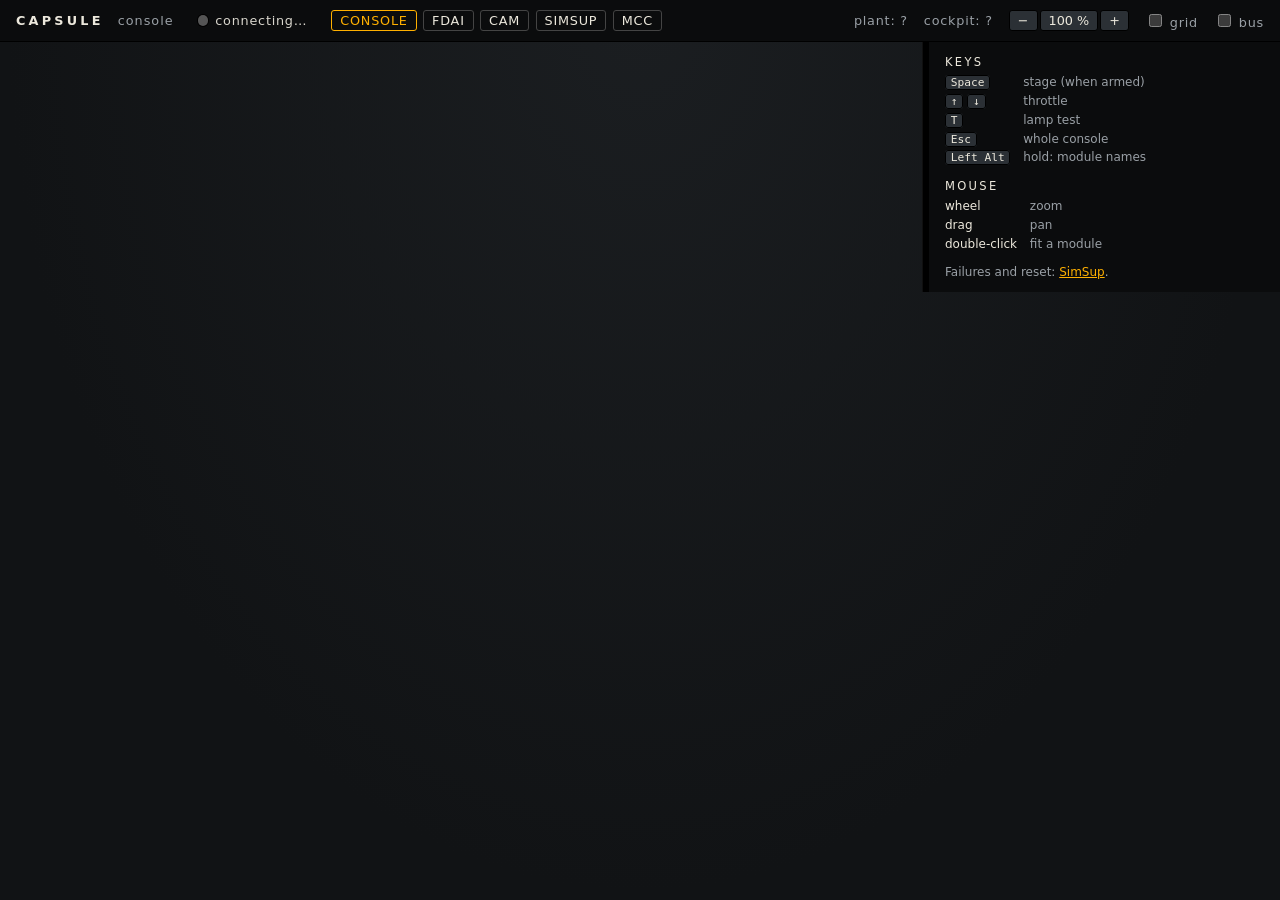
==== commit 4341a2d4: "show module names" ====
--- a/panels/virtual/index.html
+++ b/panels/virtual/index.html
@@ -38,6 +38,7 @@
       <dt><kbd>↑</kbd> <kbd>↓</kbd></dt><dd>throttle</dd>
       <dt><kbd>T</kbd></dt><dd>lamp test</dd>
       <dt><kbd>Esc</kbd></dt><dd>whole console</dd>
+      <dt><kbd>Left Alt</kbd></dt><dd>hold: module names</dd>
     </dl>
     <h2>MOUSE</h2>
     <dl>
--- a/panels/virtual/panel.css
+++ b/panels/virtual/panel.css
@@ -38,11 +38,24 @@
 /* the zone's grid of U, faint, so that free places show */
 .zone-grid { position: relative; background-image: linear-gradient(#ffffff0d 1px, transparent 1px), linear-gradient(90deg, #ffffff0d 1px, transparent 1px);
   background-size: 100mm 100mm; outline: 1px solid #ffffff0d; }
+/* a zone centred over the others, and a zone with a shape of its own */
+.zone.centered .zone-title { text-align: center; }
+.zone.centered .zone-grid { margin: 0 auto; }
+.zone-body { position: relative; }
+.zone-outline { position: absolute; left: 0; top: 0; overflow: visible; pointer-events: none; }
+.zone-outline polygon { fill: none; stroke: #ffffff66; stroke-width: 2px; vector-effect: non-scaling-stroke; stroke-linejoin: round; }
 /* a module fills its slots exactly; its frame shows in the panels' clearance, and a light edge just inside its
    footprint (thinner than the clearance, so on no panel) shows what belongs together. Nothing is drawn outside. */
 .module { position: absolute; background: #08090a; }
 .module::after { content: ""; position: absolute; inset: 0; border: 1.5px solid #ffffff38; pointer-events: none; }
 .console.panning { cursor: grabbing; }
+/* Left Alt held: the modules' names and boundaries, the same size on screen at any zoom */
+.module-tag { display: none; position: absolute; left: 50%; top: 50%; transform: translate(-50%, -50%); z-index: 6; max-width: 92%; width: max-content;
+  padding: .3em .7em; border-radius: 3px; background: var(--amber); color: #111; font-size: calc(14px / var(--view-zoom, 1)); font-weight: 700;
+  letter-spacing: .06em; line-height: 1.25; text-align: center; pointer-events: none; }
+.show-modules .module-tag { display: block; }
+.show-modules .plate { filter: brightness(.5); }
+.show-modules .module::after { z-index: 5; border: calc(3px / var(--view-zoom, 1)) solid var(--amber); }
 .zoom { display: inline-flex; gap: 2px; }
 .zoom button { white-space: nowrap; background: #2b3035; color: var(--legend); border: 1px solid #000; border-radius: 3px; padding: .1rem .5rem; cursor: pointer;
   font: inherit; min-width: 1.8rem; }
@@ -55,6 +68,7 @@
   display: flex; flex-wrap: wrap; gap: 1.1rem 1rem; align-content: flex-start; justify-content: center; }
 /* a glass panel's screen: the page, scaled from its resolution to the screen's size */
 .glass { position: absolute; overflow: hidden; background: #000; border-radius: 1mm; box-shadow: 0 0 0 2mm #111316, 0 0 0 2.4mm #000; }
+.glass.round { border-radius: 50%; }
 .glass iframe { border: 0; display: block; transform-origin: 0 0; background: #000; }
 /* a console panel: fixed size and place, its controls placed absolutely */
 .module .plate { position: absolute; display: block; padding: 0; overflow: hidden; border-radius: 1.5mm;
@@ -78,6 +92,14 @@
   white-space: nowrap; }
 .ctl .sub { font-size: .58rem; letter-spacing: .12em; color: var(--legend-dim); }
 
+/* LIGHTS panel (cockpit/lighting): only once the cockpit has said something, so the page looks the same without it.
+   Cabin light off: darker plates. Backlight on: the legends glow. */
+body.lighting-known:not(.cabin-light) { --plate: #1d2024; --plate-hi: #24282c; --plate-lo: #15181b; --legend: #a9a59b; --legend-dim: #6f7479; }
+body.lighting-known.backlight .ctl .lbl, body.lighting-known.backlight .plate-title,
+body.lighting-known.backlight .rotary-wrap .tick, body.lighting-known.backlight .knob-wrap .tick,
+body.lighting-known.backlight .toggle .pos {
+  color: #fff3d6; text-shadow: 0 0 4px #ffd98a99, 0 0 1px #ffd98a; }
+
 /* toggle (bat handle) */
 .toggle { width: 2.6rem; height: 4.2rem; position: relative; cursor: pointer; border: 0; background: transparent; padding: 0; }
 .toggle .nut { position: absolute; left: 50%; top: 50%; width: 1.9rem; height: 1.9rem; transform: translate(-50%, -50%);
@@ -142,6 +164,8 @@
 /* bar graph */
 .bar { display: flex; gap: 3px; padding: 4px; background: #070707; border-radius: 3px; box-shadow: inset 0 0 0 1px #000; }
 .bar i { width: .55rem; height: 1.6rem; border-radius: 1px; background: #1a1d1a; }
+.bar.vertical { flex-direction: column-reverse; }
+.bar.vertical i { width: 1.6rem; height: .55rem; }
 .bar i.on { background: var(--green); box-shadow: 0 0 5px #35e06f88; }
 .bar i.on.hi { background: var(--amber); box-shadow: 0 0 5px #ffb00088; }
 .bar i.on.top { background: var(--red); box-shadow: 0 0 5px #ff3b2f88; }
@@ -154,6 +178,12 @@
   background: var(--white); border-radius: .2rem; transform-origin: 50% 100%; box-shadow: 0 0 3px #000; transition: transform .12s; }
 .rotary-wrap .tick { position: absolute; white-space: nowrap; font-size: .5rem; letter-spacing: .06em; color: var(--legend-dim); transform: translate(-50%, -50%); }
 .rotary-wrap .tick.sel { color: var(--legend); text-shadow: 0 0 6px #fff8; }
+
+/* knob (thrust limiter): a smaller rotary, 0 to 100 % */
+.knob-wrap { position: relative; width: 5.6rem; height: 5rem; }
+.knob-wrap .rotary { top: 54%; width: 2.6rem; height: 2.6rem; touch-action: none; cursor: ns-resize; }
+.knob-wrap .rotary .ptr { height: 1.2rem; margin-top: -1.2rem; transition: none; }
+.knob-wrap .tick { position: absolute; font-size: .5rem; color: var(--legend-dim); transform: translate(-50%, -50%); }
 
 /* pot (throttle lever) */
 .pot { -webkit-appearance: none; appearance: none; writing-mode: vertical-lr; direction: rtl; width: 2.4rem; height: 8.5rem; background: transparent; cursor: ns-resize; }
@@ -252,6 +282,10 @@
 .embedded .plate { width: 100%; height: 100vh; padding: 1rem; border-radius: 0; background: #050607; box-shadow: none;
   justify-content: center; align-content: center; }
 .embedded .plate::before, .embedded .plate::after { display: none; }
-.embedded .fdai-box { width: min(100%, calc(100vh - 9.5rem)); }
+/* FDAI on its round screen: only the ball and its roll ring (radius 232 of the 560 px drawing) fill the circle; the
+   figures and rates are 7-segment displays on the panel */
+.embedded .fdai-plate { padding: 0; align-items: center; justify-content: center; overflow: hidden; }
+.embedded .fdai-box { flex: none; width: calc(100vmin * 280 / 232); }
+.embedded .fdai-plate .readouts { display: none; }
 .embedded .screen { flex-basis: min(36rem, calc(100vh - 2rem)); }
 .embedded .cam-screen { width: min(100%, calc((100vh - 2rem) * 16 / 9)); }
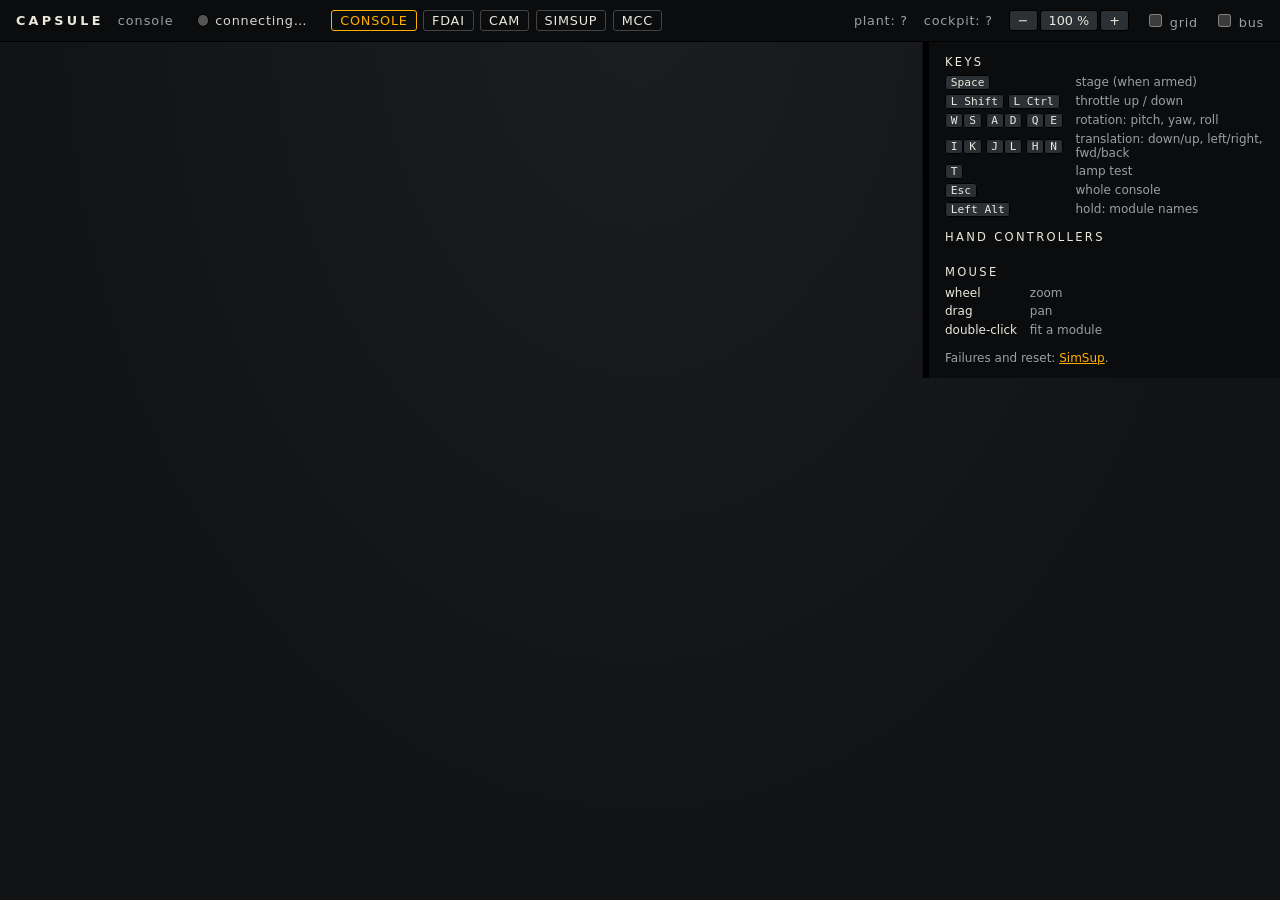
==== commit 317b0035: "windows, virtual hand controller, crew transfer" ====
--- a/panels/virtual/index.html
+++ b/panels/virtual/index.html
@@ -35,11 +35,15 @@
     <h2>KEYS</h2>
     <dl>
       <dt><kbd>Space</kbd></dt><dd>stage (when armed)</dd>
-      <dt><kbd>↑</kbd> <kbd>↓</kbd></dt><dd>throttle</dd>
+      <dt><kbd>L Shift</kbd> <kbd>L Ctrl</kbd></dt><dd>throttle up / down</dd>
+      <dt><kbd>W</kbd><kbd>S</kbd> <kbd>A</kbd><kbd>D</kbd> <kbd>Q</kbd><kbd>E</kbd></dt><dd>rotation: pitch, yaw, roll</dd>
+      <dt><kbd>I</kbd><kbd>K</kbd> <kbd>J</kbd><kbd>L</kbd> <kbd>H</kbd><kbd>N</kbd></dt><dd>translation: down/up, left/right, fwd/back</dd>
       <dt><kbd>T</kbd></dt><dd>lamp test</dd>
       <dt><kbd>Esc</kbd></dt><dd>whole console</dd>
       <dt><kbd>Left Alt</kbd></dt><dd>hold: module names</dd>
     </dl>
+    <h2>HAND CONTROLLERS</h2>
+    <div id="hand-controllers" class="hand-controllers"></div>
     <h2>MOUSE</h2>
     <dl>
       <dt>wheel</dt><dd>zoom</dd>
--- a/panels/virtual/panel.css
+++ b/panels/virtual/panel.css
@@ -32,7 +32,7 @@
 
 /* ---------- console, zones, modules, panels: fixed physical geometry (1 U = 100 mm), only the zoom changes ---------- */
 .console { overflow: auto; cursor: grab; overscroll-behavior: contain; }
-.overview { display: flex; flex-direction: column; gap: 14mm; width: max-content; margin: 0 auto; padding: 10mm; user-select: none; }
+.overview { display: flex; align-items: flex-start; gap: 14mm; width: max-content; margin: 0 auto; padding: 10mm; user-select: none; }
 .zone-title { font-size: 1.6rem; letter-spacing: .5em; color: var(--legend-dim); padding: 0 0 4mm; border-bottom: 2px dashed #ffffff30;
   margin-bottom: 6mm; }
 /* the zone's grid of U, faint, so that free places show */
@@ -42,6 +42,13 @@
 .zone.centered .zone-title { text-align: center; }
 .zone.centered .zone-grid { margin: 0 auto; }
 .zone-body { position: relative; }
+.zone-column, .zone-side { display: flex; flex-direction: column; gap: 14mm; }
+.zone-side:empty { display: none; }
+/* a flush side zone: against the column, its top level with the column's first zone (under that zone's title) */
+.zone-side.left.flush { margin-right: -14mm; } .zone-side.right.flush { margin-left: -14mm; }
+.zone.flush > .zone-title { visibility: hidden; }
+.zone.flush .zone-grid { background-image: none; }
+
 .zone-outline { position: absolute; left: 0; top: 0; overflow: visible; pointer-events: none; }
 .zone-outline polygon { fill: none; stroke: #ffffff66; stroke-width: 2px; vector-effect: non-scaling-stroke; stroke-linejoin: round; }
 /* a module fills its slots exactly; its frame shows in the panels' clearance, and a light edge just inside its
@@ -73,6 +80,18 @@
 /* a console panel: fixed size and place, its controls placed absolutely */
 .module .plate { position: absolute; display: block; padding: 0; overflow: hidden; border-radius: 1.5mm;
   box-shadow: inset 0 1px 0 #ffffff14, inset 0 -2px 0 #0006, inset 0 0 0 1px #000; }
+/* bare glass set into the console board (the windows): no board, faceplate, title or screws of its own */
+.module.bare { background: none; }
+.module.bare::after { display: none; }
+.module .plate.bare { background: none; box-shadow: none; overflow: visible; }
+.module .plate.bare::before, .module .plate.bare::after { display: none; }
+/* a riveted metal frame around a screen (the windows) */
+.screen-frame { position: absolute; border-radius: 3mm; pointer-events: none;
+  background: linear-gradient(150deg, #4a5056, #2c3136 40%, #3a3f45 70%, #24282c);
+  box-shadow: inset 0 0.6mm 0 #ffffff1f, inset 0 -0.8mm 0 #0008, 0 1.5mm 4mm #000a; }
+.screen-frame .rivet { position: absolute; transform: translate(-50%, -50%); border-radius: 50%;
+  background: radial-gradient(circle at 35% 30%, #e4e8ec, #9aa2a9 35%, #50575d 70%, #2b2f33);
+  box-shadow: 0 0.3mm 0.5mm #000c, inset 0 -0.2mm 0.3mm #0006; }
 body.show-grid .module .plate { background-image: linear-gradient(#ffb00026 1px, transparent 1px), linear-gradient(90deg, #ffb00026 1px, transparent 1px),
   linear-gradient(160deg, var(--plate-hi), var(--plate) 35%, var(--plate-lo));
   background-size: 10mm 10mm, 10mm 10mm, auto; }
@@ -167,8 +186,6 @@
 .bar.vertical { flex-direction: column-reverse; }
 .bar.vertical i { width: 1.6rem; height: .55rem; }
 .bar i.on { background: var(--green); box-shadow: 0 0 5px #35e06f88; }
-.bar i.on.hi { background: var(--amber); box-shadow: 0 0 5px #ffb00088; }
-.bar i.on.top { background: var(--red); box-shadow: 0 0 5px #ff3b2f88; }
 
 /* rotary */
 .rotary-wrap { position: relative; width: 7.4rem; height: 6.4rem; }
@@ -211,6 +228,17 @@
 .console-help dl { display: grid; grid-template-columns: auto 1fr; gap: .3rem .8rem; margin: 0 0 .9rem; align-items: center; }
 .console-help dt { white-space: nowrap; color: var(--legend); }
 .console-help dd { margin: 0; }
+.hand-controllers { display: flex; gap: 1rem; margin: 0 0 .9rem; }
+.hc-pad { margin: 0; display: flex; flex-direction: column; gap: .3rem; }
+.hc-square { position: relative; width: 4.5rem; height: 4.5rem; border: 1px solid #000; border-radius: 4px; background: #1b1f23;
+  background-image: linear-gradient(#2b3035, #2b3035), linear-gradient(#2b3035, #2b3035);
+  background-size: 1px 100%, 100% 1px; background-position: center; background-repeat: no-repeat; }
+.hc-dot { position: absolute; width: .7rem; height: .7rem; margin: -.35rem 0 0 -.35rem; border-radius: 50%;
+  background: var(--legend); left: 50%; top: 50%; }
+.hc-twist { position: relative; width: 4.5rem; height: .35rem; background: #1b1f23; border: 1px solid #000; border-radius: 2px; }
+.hc-bar { position: absolute; top: 0; bottom: 0; left: 50%; width: 0; background: var(--amber); }
+.hc-pad.active .hc-dot { background: var(--amber); }
+.hc-pad figcaption { font-size: .62rem; letter-spacing: .1em; color: var(--legend); }
 .console-help p { margin: 0; }
 .console-help a { color: var(--amber); }
 kbd { background: #2b3035; border-radius: 3px; padding: 0 .3rem; border: 1px solid #000; font-size: .7rem; color: var(--legend); }
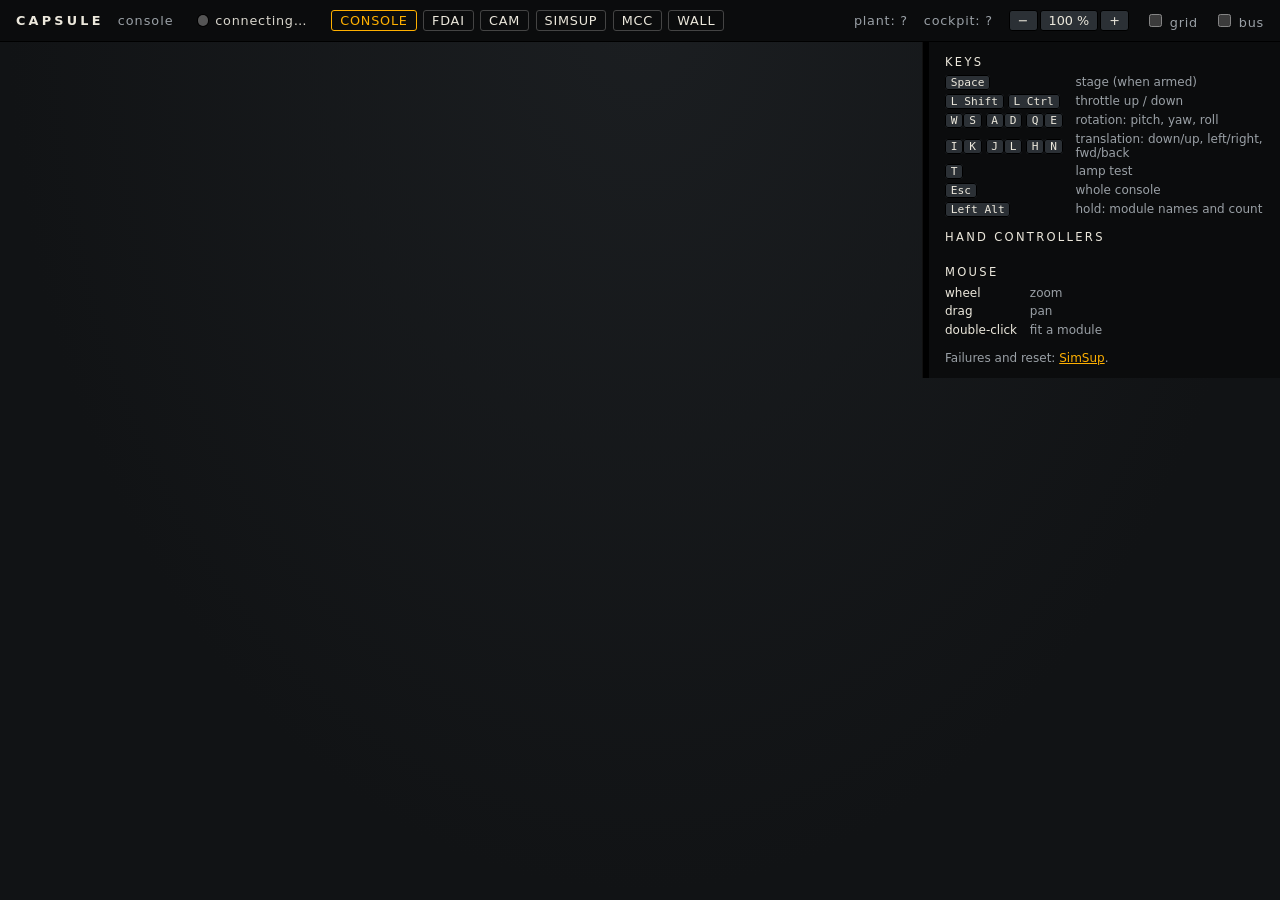
==== commit df02af89: "show panel budgets" ====
--- a/panels/virtual/index.html
+++ b/panels/virtual/index.html
@@ -40,7 +40,7 @@
       <dt><kbd>I</kbd><kbd>K</kbd> <kbd>J</kbd><kbd>L</kbd> <kbd>H</kbd><kbd>N</kbd></dt><dd>translation: down/up, left/right, fwd/back</dd>
       <dt><kbd>T</kbd></dt><dd>lamp test</dd>
       <dt><kbd>Esc</kbd></dt><dd>whole console</dd>
-      <dt><kbd>Left Alt</kbd></dt><dd>hold: module names</dd>
+      <dt><kbd>Left Alt</kbd></dt><dd>hold: module names and count</dd>
     </dl>
     <h2>HAND CONTROLLERS</h2>
     <div id="hand-controllers" class="hand-controllers"></div>
--- a/panels/virtual/panel.css
+++ b/panels/virtual/panel.css
@@ -61,6 +61,11 @@
   padding: .3em .7em; border-radius: 3px; background: var(--amber); color: #111; font-size: calc(14px / var(--view-zoom, 1)); font-weight: 700;
   letter-spacing: .06em; line-height: 1.25; text-align: center; pointer-events: none; }
 .show-modules .module-tag { display: block; }
+.module-budget { font-size: .72em; font-weight: 600; letter-spacing: .02em; opacity: .85; margin-top: .15em; }
+.module-tag.over-budget { background: var(--red); color: #fff; }
+.module-count { position: fixed; top: 58px; left: 16px; z-index: 20; padding: .4em .9em; border-radius: 3px; background: var(--amber);
+  color: #111; font-size: 15px; font-weight: 700; letter-spacing: .06em; pointer-events: none; }
+.module-count[hidden] { display: none; }
 .show-modules .plate { filter: brightness(.5); }
 .show-modules .module::after { z-index: 5; border: calc(3px / var(--view-zoom, 1)) solid var(--amber); }
 .zoom { display: inline-flex; gap: 2px; }
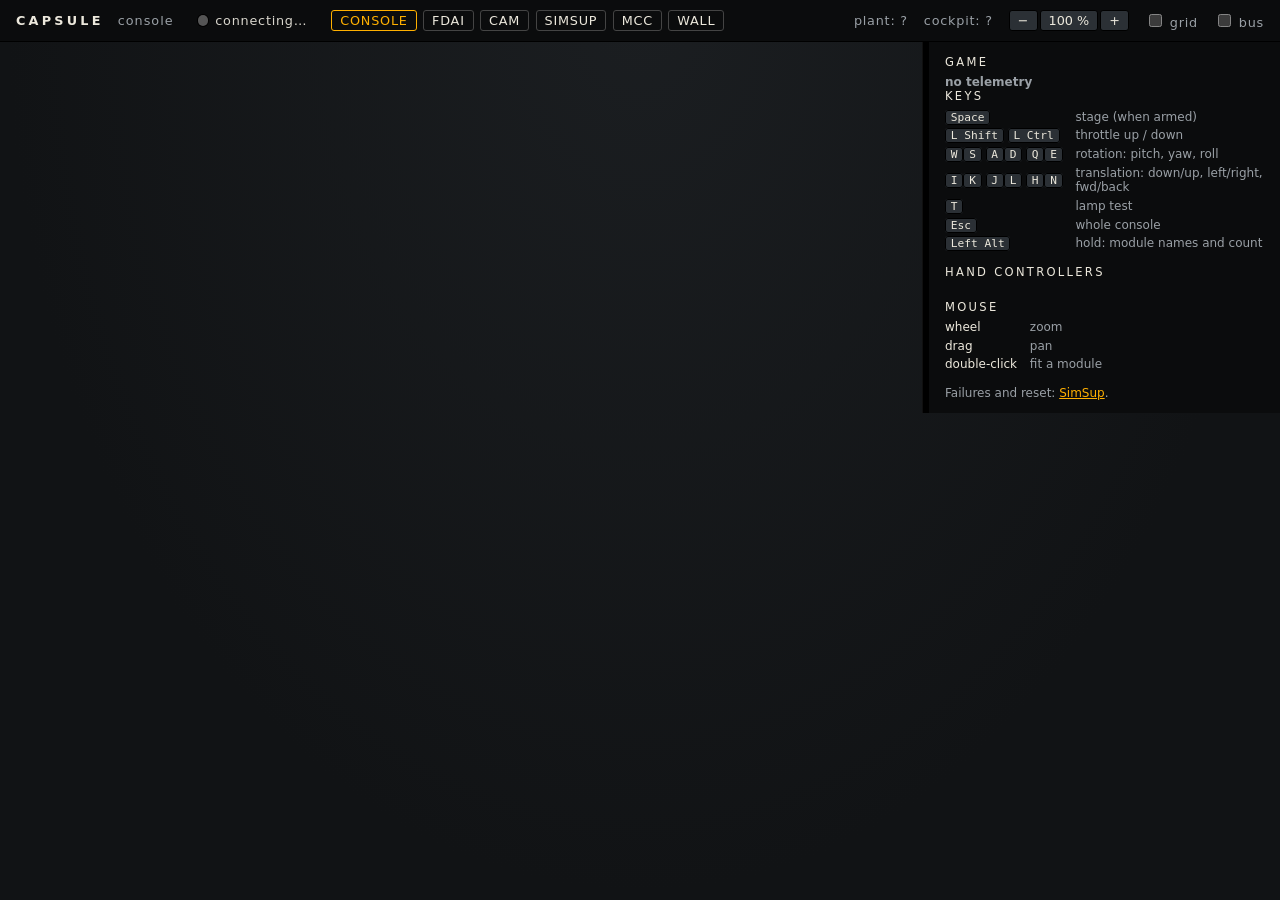
==== commit 329390b2: "try to get rid of the lag" ====
--- a/panels/virtual/index.html
+++ b/panels/virtual/index.html
@@ -32,6 +32,8 @@
   title="Drag to resize (double-click: default width)"></div>
 <aside id="side" class="side" aria-label="Help and bus">
   <section class="console-help" aria-label="Help">
+    <h2>GAME</h2>
+    <p id="game-speed" class="game-speed" title="Game seconds per real second, warp taken out, over the last 3 s: under 1, KSP cannot keep up (its frame rate is not available through kRPC)">no telemetry</p>
     <h2>KEYS</h2>
     <dl>
       <dt><kbd>Space</kbd></dt><dd>stage (when armed)</dd>
--- a/panels/virtual/panel.css
+++ b/panels/virtual/panel.css
@@ -63,6 +63,8 @@
 .show-modules .module-tag { display: block; }
 .module-budget { font-size: .72em; font-weight: 600; letter-spacing: .02em; opacity: .85; margin-top: .15em; }
 .module-tag.over-budget { background: var(--red); color: #fff; }
+.game-speed { margin: 0 0 .6rem; font-variant-numeric: tabular-nums; font-weight: 600; }
+.game-speed.good { color: var(--green); } .game-speed.warn { color: var(--amber); } .game-speed.bad { color: var(--red); }
 .module-count { position: fixed; top: 58px; left: 16px; z-index: 20; padding: .4em .9em; border-radius: 3px; background: var(--amber);
   color: #111; font-size: 15px; font-weight: 700; letter-spacing: .06em; pointer-events: none; }
 .module-count[hidden] { display: none; }
